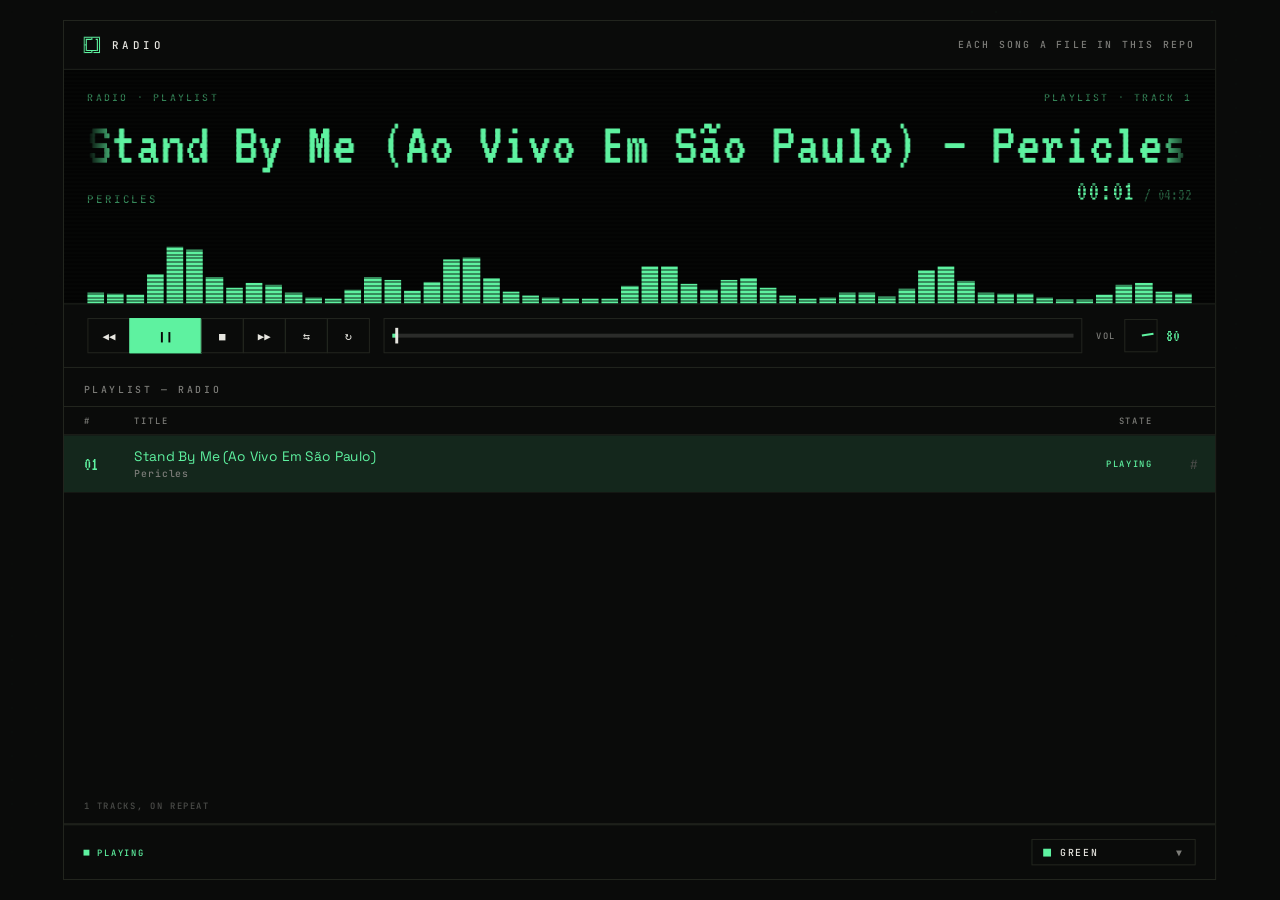
==== index.html @ 8ba3d4ee "radio: player LCD, build automatico e deploy no GitHub Pages" ====
<!DOCTYPE html>
<html lang="pt-BR">
<head>
<meta charset="utf-8">
<meta name="viewport" content="width=device-width, initial-scale=1, viewport-fit=cover">

<!-- page:head -->
<title>radio radio</title>
<meta name="description" content="A radio that plays itself, one song at a time.">
<link rel="canonical" href="https://iaeluk.github.io/radio/">
<!-- /page:head -->

<!-- What this page is, for the engines that read that, and — on the page
     behind a permalink — the item itself, so it can start playing on the
     first tick rather than after a fetch. Written by tools/build.py. -->
<!-- page:data -->

<!-- /page:data -->

<meta name="theme-color" content="#0a0b0a">

<meta name="mobile-web-app-capable" content="yes">
<meta name="apple-mobile-web-app-capable" content="yes">
<meta name="apple-mobile-web-app-status-bar-style" content="black-translucent">
<meta name="apple-mobile-web-app-title" content="radio">
<meta name="color-scheme" content="dark light">
<meta name="author" content="radio">

<meta property="og:title" content="radio">
<meta property="og:description" content="A radio that plays itself, one song at a time.">
<meta property="og:url" content="https://iaeluk.github.io/radio/">
<meta property="og:type" content="website">
<meta name="twitter:title" content="radio">
<meta name="twitter:description" content="A radio that plays itself, one song at a time.">

<link rel="icon" href="assets/images/favicon.svg" type="image/svg+xml">
<link rel="icon" href="assets/images/favicon-32.png" sizes="32x32" type="image/png">
<link rel="apple-touch-icon" href="assets/images/apple-touch-icon.png">

<link rel="preload" href="assets/fonts/jetbrains-mono-latin.woff2" as="font" type="font/woff2" crossorigin>
<link rel="preload" href="assets/fonts/vt323-latin.woff2" as="font" type="font/woff2" crossorigin>
<link rel="preload" href="assets/fonts/space-grotesk-latin.woff2" as="font" type="font/woff2" crossorigin>

<link rel="stylesheet" href="assets/css/fonts.css">
<link rel="stylesheet" href="assets/css/style.css">

<script>
/* Sets the canvas fit factor before first paint so the layout never snaps (CLS). */
(function () {
  var w = innerWidth, h = innerHeight;
  var f = w <= 900 ? 1 : Math.max(0.2, Math.min(1, (w - 40) / 1180, (h - 40) / 880));
  document.documentElement.style.setProperty('--fit', f);
})();
</script>
</head>
<body>

<div class="stage">
  <canvas class="bg" id="bg" aria-hidden="true"></canvas>

  <div class="fit" id="fit">
  <div class="app" id="app">

    <header class="bar">
      <div class="bar-l">
        <a class="mark" href="index.html" aria-label="radio, the front of the deck">
          <svg class="logo" aria-hidden="true" xmlns="http://www.w3.org/2000/svg" viewBox="0 0 15 15" fill="currentColor"><path d="M0 0h15v1h-15z"/><path d="M0 1h1v14h-1z"/><path d="M7 1h1v2h-1z"/><path d="M14 1h1v14h-1z"/><path d="M2 2h5v1h-5z"/><path d="M11 2h2v1h-2z"/><path d="M2 3h1v10h-1z"/><path d="M12 3h1v10h-1z"/><path d="M1 7h1v1h-1z"/><path d="M3 12h9v1h-9z"/><path d="M7 13h1v2h-1z"/><path d="M1 14h6v1h-6z"/><path d="M9 14h5v1h-5z"/></svg>
          <h1 class="wordmark">radio</h1>
        </a>
      </div>
      <div class="bar-r">
        <p class="tagline">each song a file in this repo</p>
      </div>
    </header>

    <div class="row-top">


      <div class="deck">

        <section class="lcd" aria-label="Now playing">
          <div class="scan" aria-hidden="true"></div>
          <div class="lcd-top">
            <span id="stationLabel">radio &middot; playlist</span>
            <span id="srcLabel">playlist</span>
          </div>
          <div class="marq-clip">
            <div class="marq" id="marq">
              <span class="marq-txt">radio &#8212; playlist</span>
              <span class="marq-txt" aria-hidden="true">radio &#8212; playlist</span>
            </div>
          </div>
          <div class="lcd-bot">
            <p class="artist" id="artist">playlist</p>
            <p class="clock">
              <span class="cur" id="curTime">00:00</span>
              <span class="dur">/ <span id="durTime">--:--</span></span>
            </p>
          </div>
          <div class="vis" id="vis" aria-hidden="true"></div>
        </section>

        <section class="transport" aria-label="Playback controls">
          <div class="tbtns">
            <button type="button" class="tb" id="prev" aria-label="Previous track">&#9664;&#9664;</button>
            <button type="button" class="tb tb-play" id="toggle" aria-label="Play or pause"><span id="playGlyph">&#9654;</span></button>
            <button type="button" class="tb" id="stop" aria-label="Stop">&#9632;</button>
            <button type="button" class="tb" id="next" aria-label="Next track">&#9654;&#9654;</button>
            <button type="button" class="tb tb-tog" id="shuffleBtn" aria-label="Shuffle" aria-pressed="false">&#8646;</button>
            <button type="button" class="tb tb-tog" id="repeatBtn" aria-label="Repeat" aria-pressed="false">&#8635;</button>
          </div>

          <div class="seek" id="seek" role="slider" tabindex="0" aria-label="Seek" aria-valuemin="0" aria-valuemax="100" aria-valuenow="0">
            <div class="seek-track">
              <div class="seek-fill" id="seekFill"></div>
              <div class="seek-head" id="seekHead"></div>
            </div>
          </div>

          <div class="knobs">
            <div class="knob-wrap">
              <span class="knob-lbl">vol</span>
              <div class="knob" id="volKnob" role="slider" tabindex="0" aria-label="Volume" aria-valuemin="0" aria-valuemax="100" aria-valuenow="80">
                <div class="knob-rot" id="volRot"><span class="knob-tick"></span></div>
              </div>
              <span class="knob-val" id="volLabel">80</span>
            </div>
          </div>
        </section>

      </div>
    </div>

    <div class="row-bot">

      <section class="playlist" aria-label="Playlist">
        <div class="panel-head">
          <h2 class="panel-title"><!-- page:panel -->
<span id="playlistKind">playlist</span> &#8212; <span id="playlistName">radio</span>
<!-- /page:panel --></h2>
          <div class="head-btns">
            <div class="seg" id="seg">
<!-- page:tabs -->
<a class="seg-b is-on" id="tabSongs" href="playlist/" aria-current="page">songs</a>
              <a class="seg-b" id="tabPodcast" href="podcast/">podcast</a>
<!-- /page:tabs -->
            </div>
            <button type="button" class="back lyr" id="lyricsBtn" aria-expanded="false" aria-controls="lyricsBox" hidden>lyrics</button>
          </div>
        </div>
        <div class="tr-head" id="trHead">
          <span>#</span>
          <span>title</span>
          <span class="ta-r">state</span>
        </div>
        <ul class="tracks" id="tracks">
<!-- page:list -->
<li><a class="track" href="playlist/stand-by-me-ao-vivo-em-sao-paulo.html"><span class="tr-n">01</span><span class="tr-t"><span class="tr-line"><span class="tr-title">Stand By Me (Ao Vivo Em São Paulo)</span></span><span class="tr-artist">Pericles</span></span><span class="tr-s"><span class="tr-st"></span></span></a><a class="tr-link" href="playlist/stand-by-me-ao-vivo-em-sao-paulo.html" title="Permalink &#8212; press to copy">#</a></li>
<!-- /page:list -->
        </ul>
        <div class="lyr-box" id="lyricsBox" hidden>
          <ol class="lyrics" id="lyrics"></ol>
        </div>
        <p class="panel-note" id="playlistNote"><!-- page:note -->
1 track, on repeat
<!-- /page:note --></p>
      </section>
    </div>

    <footer class="foot">
      <p class="status"><span class="pulse" aria-hidden="true"></span><span id="status">ready</span></p>
      <div class="picker">
        <button type="button" class="picker-btn" id="themeBtn" aria-expanded="false" aria-controls="themeMenu" aria-haspopup="listbox">
          <span class="picker-name">
            <span class="sw-ac" aria-hidden="true"></span>
            <span id="skinName">green</span>
          </span>
          <span class="caret" id="themeCaret" aria-hidden="true">&#9660;</span>
        </button>
        <ul class="menu" id="themeMenu" role="listbox" aria-label="Colour theme" hidden></ul>
      </div>
      <button type="button" class="install" id="installBtn" hidden>install app</button>
    </footer>

  </div>
  </div>
</div>

<noscript>
  <div class="noscript">
    <h2>radio needs JavaScript to play</h2>
    <p>The deck plays the playlist in the browser. Every song is a file in the repo, so the list below links straight to them, and any media player will do.</p>
  </div>
</noscript>

<script src="assets/js/app.js" defer></script>
</body>
</html>
---- assets/css/fonts.css ----
/* Self-hosted subsets extracted from the design bundle (Google Fonts originals). */
@font-face {
  font-family: "JetBrains Mono";
  font-style: normal;
  font-weight: 400;
  font-display: swap;
  src: url("../fonts/jetbrains-mono-cyrillic-ext.woff2") format("woff2");
  unicode-range: U+0460-052F, U+1C80-1C8A, U+20B4, U+2DE0-2DFF, U+A640-A69F, U+FE2E-FE2F;
}
@font-face {
  font-family: "JetBrains Mono";
  font-style: normal;
  font-weight: 400;
  font-display: swap;
  src: url("../fonts/jetbrains-mono-cyrillic.woff2") format("woff2");
  unicode-range: U+0301, U+0400-045F, U+0490-0491, U+04B0-04B1, U+2116;
}
@font-face {
  font-family: "JetBrains Mono";
  font-style: normal;
  font-weight: 400;
  font-display: swap;
  src: url("../fonts/jetbrains-mono-greek.woff2") format("woff2");
  unicode-range: U+0370-0377, U+037A-037F, U+0384-038A, U+038C, U+038E-03A1, U+03A3-03FF;
}
@font-face {
  font-family: "JetBrains Mono";
  font-style: normal;
  font-weight: 400;
  font-display: swap;
  src: url("../fonts/jetbrains-mono-vietnamese.woff2") format("woff2");
  unicode-range: U+0102-0103, U+0110-0111, U+0128-0129, U+0168-0169, U+01A0-01A1, U+01AF-01B0, U+0300-0301, U+0303-0304, U+0308-0309, U+0323, U+0329, U+1EA0-1EF9, U+20AB;
}
@font-face {
  font-family: "JetBrains Mono";
  font-style: normal;
  font-weight: 400;
  font-display: swap;
  src: url("../fonts/jetbrains-mono-latin-ext.woff2") format("woff2");
  unicode-range: U+0100-02BA, U+02BD-02C5, U+02C7-02CC, U+02CE-02D7, U+02DD-02FF, U+0304, U+0308, U+0329, U+1D00-1DBF, U+1E00-1E9F, U+1EF2-1EFF, U+2020, U+20A0-20AB, U+20AD-20C0, U+2113, U+2C60-2C7F, U+A720-A7FF;
}
@font-face {
  font-family: "JetBrains Mono";
  font-style: normal;
  font-weight: 400;
  font-display: swap;
  src: url("../fonts/jetbrains-mono-latin.woff2") format("woff2");
  unicode-range: U+0000-00FF, U+0131, U+0152-0153, U+02BB-02BC, U+02C6, U+02DA, U+02DC, U+0304, U+0308, U+0329, U+2000-206F, U+20AC, U+2122, U+2191, U+2193, U+2212, U+2215, U+FEFF, U+FFFD;
}
@font-face {
  font-family: "JetBrains Mono";
  font-style: normal;
  font-weight: 500;
  font-display: swap;
  src: url("../fonts/jetbrains-mono-cyrillic-ext.woff2") format("woff2");
  unicode-range: U+0460-052F, U+1C80-1C8A, U+20B4, U+2DE0-2DFF, U+A640-A69F, U+FE2E-FE2F;
}
@font-face {
  font-family: "JetBrains Mono";
  font-style: normal;
  font-weight: 500;
  font-display: swap;
  src: url("../fonts/jetbrains-mono-cyrillic.woff2") format("woff2");
  unicode-range: U+0301, U+0400-045F, U+0490-0491, U+04B0-04B1, U+2116;
}
@font-face {
  font-family: "JetBrains Mono";
  font-style: normal;
  font-weight: 500;
  font-display: swap;
  src: url("../fonts/jetbrains-mono-greek.woff2") format("woff2");
  unicode-range: U+0370-0377, U+037A-037F, U+0384-038A, U+038C, U+038E-03A1, U+03A3-03FF;
}
@font-face {
  font-family: "JetBrains Mono";
  font-style: normal;
  font-weight: 500;
  font-display: swap;
  src: url("../fonts/jetbrains-mono-vietnamese.woff2") format("woff2");
  unicode-range: U+0102-0103, U+0110-0111, U+0128-0129, U+0168-0169, U+01A0-01A1, U+01AF-01B0, U+0300-0301, U+0303-0304, U+0308-0309, U+0323, U+0329, U+1EA0-1EF9, U+20AB;
}
@font-face {
  font-family: "JetBrains Mono";
  font-style: normal;
  font-weight: 500;
  font-display: swap;
  src: url("../fonts/jetbrains-mono-latin-ext.woff2") format("woff2");
  unicode-range: U+0100-02BA, U+02BD-02C5, U+02C7-02CC, U+02CE-02D7, U+02DD-02FF, U+0304, U+0308, U+0329, U+1D00-1DBF, U+1E00-1E9F, U+1EF2-1EFF, U+2020, U+20A0-20AB, U+20AD-20C0, U+2113, U+2C60-2C7F, U+A720-A7FF;
}
@font-face {
  font-family: "JetBrains Mono";
  font-style: normal;
  font-weight: 500;
  font-display: swap;
  src: url("../fonts/jetbrains-mono-latin.woff2") format("woff2");
  unicode-range: U+0000-00FF, U+0131, U+0152-0153, U+02BB-02BC, U+02C6, U+02DA, U+02DC, U+0304, U+0308, U+0329, U+2000-206F, U+20AC, U+2122, U+2191, U+2193, U+2212, U+2215, U+FEFF, U+FFFD;
}
@font-face {
  font-family: "JetBrains Mono";
  font-style: normal;
  font-weight: 700;
  font-display: swap;
  src: url("../fonts/jetbrains-mono-cyrillic-ext.woff2") format("woff2");
  unicode-range: U+0460-052F, U+1C80-1C8A, U+20B4, U+2DE0-2DFF, U+A640-A69F, U+FE2E-FE2F;
}
@font-face {
  font-family: "JetBrains Mono";
  font-style: normal;
  font-weight: 700;
  font-display: swap;
  src: url("../fonts/jetbrains-mono-cyrillic.woff2") format("woff2");
  unicode-range: U+0301, U+0400-045F, U+0490-0491, U+04B0-04B1, U+2116;
}
@font-face {
  font-family: "JetBrains Mono";
  font-style: normal;
  font-weight: 700;
  font-display: swap;
  src: url("../fonts/jetbrains-mono-greek.woff2") format("woff2");
  unicode-range: U+0370-0377, U+037A-037F, U+0384-038A, U+038C, U+038E-03A1, U+03A3-03FF;
}
@font-face {
  font-family: "JetBrains Mono";
  font-style: normal;
  font-weight: 700;
  font-display: swap;
  src: url("../fonts/jetbrains-mono-vietnamese.woff2") format("woff2");
  unicode-range: U+0102-0103, U+0110-0111, U+0128-0129, U+0168-0169, U+01A0-01A1, U+01AF-01B0, U+0300-0301, U+0303-0304, U+0308-0309, U+0323, U+0329, U+1EA0-1EF9, U+20AB;
}
@font-face {
  font-family: "JetBrains Mono";
  font-style: normal;
  font-weight: 700;
  font-display: swap;
  src: url("../fonts/jetbrains-mono-latin-ext.woff2") format("woff2");
  unicode-range: U+0100-02BA, U+02BD-02C5, U+02C7-02CC, U+02CE-02D7, U+02DD-02FF, U+0304, U+0308, U+0329, U+1D00-1DBF, U+1E00-1E9F, U+1EF2-1EFF, U+2020, U+20A0-20AB, U+20AD-20C0, U+2113, U+2C60-2C7F, U+A720-A7FF;
}
@font-face {
  font-family: "JetBrains Mono";
  font-style: normal;
  font-weight: 700;
  font-display: swap;
  src: url("../fonts/jetbrains-mono-latin.woff2") format("woff2");
  unicode-range: U+0000-00FF, U+0131, U+0152-0153, U+02BB-02BC, U+02C6, U+02DA, U+02DC, U+0304, U+0308, U+0329, U+2000-206F, U+20AC, U+2122, U+2191, U+2193, U+2212, U+2215, U+FEFF, U+FFFD;
}
@font-face {
  font-family: "Space Grotesk";
  font-style: normal;
  font-weight: 400;
  font-display: swap;
  src: url("../fonts/space-grotesk-vietnamese.woff2") format("woff2");
  unicode-range: U+0102-0103, U+0110-0111, U+0128-0129, U+0168-0169, U+01A0-01A1, U+01AF-01B0, U+0300-0301, U+0303-0304, U+0308-0309, U+0323, U+0329, U+1EA0-1EF9, U+20AB;
}
@font-face {
  font-family: "Space Grotesk";
  font-style: normal;
  font-weight: 400;
  font-display: swap;
  src: url("../fonts/space-grotesk-latin-ext.woff2") format("woff2");
  unicode-range: U+0100-02BA, U+02BD-02C5, U+02C7-02CC, U+02CE-02D7, U+02DD-02FF, U+0304, U+0308, U+0329, U+1D00-1DBF, U+1E00-1E9F, U+1EF2-1EFF, U+2020, U+20A0-20AB, U+20AD-20C0, U+2113, U+2C60-2C7F, U+A720-A7FF;
}
@font-face {
  font-family: "Space Grotesk";
  font-style: normal;
  font-weight: 400;
  font-display: swap;
  src: url("../fonts/space-grotesk-latin.woff2") format("woff2");
  unicode-range: U+0000-00FF, U+0131, U+0152-0153, U+02BB-02BC, U+02C6, U+02DA, U+02DC, U+0304, U+0308, U+0329, U+2000-206F, U+20AC, U+2122, U+2191, U+2193, U+2212, U+2215, U+FEFF, U+FFFD;
}
@font-face {
  font-family: "Space Grotesk";
  font-style: normal;
  font-weight: 500;
  font-display: swap;
  src: url("../fonts/space-grotesk-vietnamese.woff2") format("woff2");
  unicode-range: U+0102-0103, U+0110-0111, U+0128-0129, U+0168-0169, U+01A0-01A1, U+01AF-01B0, U+0300-0301, U+0303-0304, U+0308-0309, U+0323, U+0329, U+1EA0-1EF9, U+20AB;
}
@font-face {
  font-family: "Space Grotesk";
  font-style: normal;
  font-weight: 500;
  font-display: swap;
  src: url("../fonts/space-grotesk-latin-ext.woff2") format("woff2");
  unicode-range: U+0100-02BA, U+02BD-02C5, U+02C7-02CC, U+02CE-02D7, U+02DD-02FF, U+0304, U+0308, U+0329, U+1D00-1DBF, U+1E00-1E9F, U+1EF2-1EFF, U+2020, U+20A0-20AB, U+20AD-20C0, U+2113, U+2C60-2C7F, U+A720-A7FF;
}
@font-face {
  font-family: "Space Grotesk";
  font-style: normal;
  font-weight: 500;
  font-display: swap;
  src: url("../fonts/space-grotesk-latin.woff2") format("woff2");
  unicode-range: U+0000-00FF, U+0131, U+0152-0153, U+02BB-02BC, U+02C6, U+02DA, U+02DC, U+0304, U+0308, U+0329, U+2000-206F, U+20AC, U+2122, U+2191, U+2193, U+2212, U+2215, U+FEFF, U+FFFD;
}
@font-face {
  font-family: "Space Grotesk";
  font-style: normal;
  font-weight: 700;
  font-display: swap;
  src: url("../fonts/space-grotesk-vietnamese.woff2") format("woff2");
  unicode-range: U+0102-0103, U+0110-0111, U+0128-0129, U+0168-0169, U+01A0-01A1, U+01AF-01B0, U+0300-0301, U+0303-0304, U+0308-0309, U+0323, U+0329, U+1EA0-1EF9, U+20AB;
}
@font-face {
  font-family: "Space Grotesk";
  font-style: normal;
  font-weight: 700;
  font-display: swap;
  src: url("../fonts/space-grotesk-latin-ext.woff2") format("woff2");
  unicode-range: U+0100-02BA, U+02BD-02C5, U+02C7-02CC, U+02CE-02D7, U+02DD-02FF, U+0304, U+0308, U+0329, U+1D00-1DBF, U+1E00-1E9F, U+1EF2-1EFF, U+2020, U+20A0-20AB, U+20AD-20C0, U+2113, U+2C60-2C7F, U+A720-A7FF;
}
@font-face {
  font-family: "Space Grotesk";
  font-style: normal;
  font-weight: 700;
  font-display: swap;
  src: url("../fonts/space-grotesk-latin.woff2") format("woff2");
  unicode-range: U+0000-00FF, U+0131, U+0152-0153, U+02BB-02BC, U+02C6, U+02DA, U+02DC, U+0304, U+0308, U+0329, U+2000-206F, U+20AC, U+2122, U+2191, U+2193, U+2212, U+2215, U+FEFF, U+FFFD;
}
@font-face {
  font-family: "VT323";
  font-style: normal;
  font-weight: 400;
  font-display: swap;
  src: url("../fonts/vt323-vietnamese.woff2") format("woff2");
  unicode-range: U+0102-0103, U+0110-0111, U+0128-0129, U+0168-0169, U+01A0-01A1, U+01AF-01B0, U+0300-0301, U+0303-0304, U+0308-0309, U+0323, U+0329, U+1EA0-1EF9, U+20AB;
}
@font-face {
  font-family: "VT323";
  font-style: normal;
  font-weight: 400;
  font-display: swap;
  src: url("../fonts/vt323-latin-ext.woff2") format("woff2");
  unicode-range: U+0100-02BA, U+02BD-02C5, U+02C7-02CC, U+02CE-02D7, U+02DD-02FF, U+0304, U+0308, U+0329, U+1D00-1DBF, U+1E00-1E9F, U+1EF2-1EFF, U+2020, U+20A0-20AB, U+20AD-20C0, U+2113, U+2C60-2C7F, U+A720-A7FF;
}
@font-face {
  font-family: "VT323";
  font-style: normal;
  font-weight: 400;
  font-display: swap;
  src: url("../fonts/vt323-latin.woff2") format("woff2");
  unicode-range: U+0000-00FF, U+0131, U+0152-0153, U+02BB-02BC, U+02C6, U+02DA, U+02DC, U+0304, U+0308, U+0329, U+2000-206F, U+20AC, U+2122, U+2191, U+2193, U+2212, U+2215, U+FEFF, U+FFFD;
}
---- assets/css/style.css ----
/* Omarchy Radio — design implementation.
   Theme colours are computed in app.js and written to these custom properties,
   mirroring the mix()/lum() derivations from the source design. */

*, *::before, *::after { box-sizing: border-box; }

:root {
  --bg: #0a0b0a;
  --fg: #e7e6e0;
  --ac: #5ef2a0;
  --bd: #23261f;
  --bdF: #14170f;
  --c2: #797b74;
  --c3: #4a4c46;
  --rowOn: #101711;
  --rowHov: #101110;
  --trk: #1e201d;
  --lcd: #050505;
  --acFg: #000000;
  --acHi: #8bf5b8;
  --g1: #365f45;
  --g2: #26402f;
  --scan: repeating-linear-gradient(180deg, rgba(0,0,0,.42) 0 2px, transparent 2px 4px);

  --wt-small: 500;

  --mono: "JetBrains Mono", ui-monospace, SFMono-Regular, Menlo, Consolas, monospace;
  --sans: "Space Grotesk", Helvetica, Arial, sans-serif;
  --lcdfont: "VT323", ui-monospace, monospace;
}

html, body { margin: 0; padding: 0; background: var(--bg); }

body {
  font-family: var(--mono);
  color: var(--fg);
  -webkit-font-smoothing: antialiased;
  text-rendering: optimizeLegibility;
}

h1, h2, h3, p, ul, ol, li, figure { margin: 0; padding: 0; }
ul, ol { list-style: none; }

a { color: var(--ac); text-decoration: none; }
a:hover { color: var(--fg); }

/* The rows of the playlist are links to the tracks they name, and the deck
   routes them itself. They carry their own colours — the accent is what a
   playing row wears — so they opt out of the two an ordinary link gets. */
a.track, a.track:hover { color: inherit; }

button {
  font: inherit;
  color: inherit;
  background: none;
  border: 0;
  padding: 0;
  margin: 0;
  text-align: left;
  cursor: pointer;
}

::-webkit-scrollbar { width: 8px; height: 8px; }
::-webkit-scrollbar-track { background: var(--lcd); }
::-webkit-scrollbar-thumb { background: var(--bd); }
* { scrollbar-width: thin; scrollbar-color: var(--bd) var(--lcd); }

:focus-visible { outline: 2px solid var(--ac); outline-offset: 1px; }

/* Touch: no grey flash on tap, and the drag controls must claim the gesture
   or the page pans out from under a finger mid-drag. */
a, button, [role="slider"] { -webkit-tap-highlight-color: transparent; }
.seek, .knob { touch-action: none; -webkit-user-select: none; user-select: none; }

@keyframes marq { 0% { transform: translateX(0); } 100% { transform: translateX(-50%); } }
@keyframes blink { 0%, 55% { opacity: 1; } 56%, 100% { opacity: .12; } }

/* ── stage ───────────────────────────────────────────── */

.stage {
  height: 100vh;
  height: 100dvh;
  background: var(--bg);
  color: var(--fg);
  display: flex;
  align-items: center;
  justify-content: center;
  position: relative;
  overflow: hidden;
}

.bg {
  position: absolute;
  inset: 0;
  width: 100%;
  height: 100%;
  display: block;
  pointer-events: none;
}

.fit {
  position: relative;
  z-index: 1;
  flex: none;
  width: calc(1180px * var(--fit, 1));
  height: calc(880px * var(--fit, 1));
}

.app {
  position: relative;
  z-index: 1;
  flex: none;
  width: 1180px;
  height: 880px;
  overflow: hidden;
  background: var(--bg);
  border: 1px solid var(--bd);
  display: flex;
  flex-direction: column;
  transform: scale(var(--fit, 1));
  transform-origin: top left;
}

/* ── header ──────────────────────────────────────────── */

.bar {
  display: flex;
  align-items: center;
  justify-content: space-between;
  gap: 20px;
  flex-wrap: wrap;
  padding: 16px 20px;
  border-bottom: 1px solid var(--bd);
  flex: none;
}

.bar-l { display: flex; align-items: center; gap: 12px; }

/* The mark and the wordmark are one link to the front. */
.mark { display: flex; align-items: center; gap: 12px; color: inherit; }
.mark:hover { color: inherit; }
.mark:hover .logo { color: var(--acHi); }

/* Omarchy mark, traced from the omarchy.org favicon. It is a monochrome
   glyph, so it takes the theme accent like the square it replaced. */
.logo {
  width: 17px;
  height: 17px;
  flex: none;
  display: block;
  color: var(--ac);
}

.wordmark {
  font-size: 11px;
  font-weight: 400;
  letter-spacing: .34em;
  text-transform: uppercase;
  color: var(--fg);
}

.home {
  font-size: 10px;
  letter-spacing: .24em;
  text-transform: uppercase;
  color: var(--c2);
  border-bottom: 1px solid var(--bd);
}
.home:hover { color: var(--ac); border-color: var(--ac); }

.bar-r { display: flex; align-items: center; gap: 22px; flex-wrap: wrap; }

/* Where the listener count used to be. Those numbers counted a stream that
   no longer exists; this says what the deck is instead. */
.tagline {
  font-size: 10px;
  letter-spacing: .24em;
  text-transform: uppercase;
  color: var(--c2);
  white-space: nowrap;
}

.pulse {
  width: 7px;
  height: 7px;
  flex: none;
  background: var(--ac);
  animation: blink 1.4s steps(1) infinite;
}

/* theme picker */

.picker { position: relative; }

.picker-btn {
  display: flex;
  align-items: center;
  gap: 12px;
  padding: 6px 11px;
  font-size: 10px;
  letter-spacing: .2em;
  text-transform: uppercase;
  border: 1px solid var(--bd);
  color: var(--fg);
  min-width: 168px;
  justify-content: space-between;
}
.picker-btn:hover { border-color: var(--ac); }

.picker-name { display: flex; align-items: center; gap: 9px; }
.sw-ac { width: 8px; height: 8px; flex: none; background: var(--ac); }
.caret { color: var(--c2); }

.menu {
  position: absolute;
  /* The picker lives in the footer, so the list has to open upwards or it
     opens into the bottom edge and is clipped. */
  bottom: 100%;
  right: 0;
  margin-bottom: 3px;
  z-index: 20;
  width: 240px;
  max-height: 340px;
  overflow-y: auto;
  background: var(--bg);
  border: 1px solid var(--bd);
}
.menu[hidden] { display: none; }

.menu button {
  display: flex;
  align-items: center;
  gap: 10px;
  width: 100%;
  padding: 9px 12px;
  font-size: 10px;
  letter-spacing: .18em;
  text-transform: uppercase;
  color: var(--fg);
  border-bottom: 1px solid var(--bdF);
}
.menu button:hover { background: var(--rowHov); }
.menu li.is-on button { background: var(--rowOn); color: var(--ac); }

.sw { display: flex; flex: none; gap: 2px; }
.sw span { width: 9px; height: 14px; }
.menu-name { min-width: 0; overflow: hidden; text-overflow: ellipsis; white-space: nowrap; }

/* ── upper row ───────────────────────────────────────── */

.row-top {
  display: grid;
  grid-template-columns: minmax(0, 1fr);
  flex: none;
  min-height: 0;
}

/* Shared by the playlist and the listener panels. */

.panel-head {
  display: flex;
  align-items: center;
  justify-content: space-between;
  gap: 16px;
  padding: 14px 20px 10px;
  flex: none;
}

.panel-title {
  font-size: 10px;
  font-weight: 400;
  letter-spacing: .28em;
  text-transform: uppercase;
  color: var(--c2);
}

.panel-meta {
  font-size: 10px;
  letter-spacing: .2em;
  text-transform: uppercase;
  color: var(--g1);
}

.deck { border-bottom: 1px solid var(--bd); min-width: 0; }

/* ── LCD ─────────────────────────────────────────────── */

.lcd {
  position: relative;
  background: var(--lcd);
  border-bottom: 1px solid var(--bd);
  padding: 22px 24px 0;
  overflow: hidden;
}

.scan { position: absolute; inset: 0; pointer-events: none; background: var(--scan); }

.lcd-top {
  display: flex;
  justify-content: space-between;
  gap: 16px;
  font-size: 10px;
  letter-spacing: .24em;
  text-transform: uppercase;
  color: var(--g1);
}

.marq-clip {
  overflow: hidden;
  min-width: 0;
  white-space: nowrap;
  margin: 10px 0 2px;
  -webkit-mask-image: linear-gradient(90deg, transparent, #000 3%, #000 97%, transparent);
  mask-image: linear-gradient(90deg, transparent, #000 3%, #000 97%, transparent);
}

.marq {
  display: inline-flex;
  animation: marq 20s linear infinite;
  will-change: transform;
}

.marq-txt {
  font-family: var(--lcdfont);
  font-size: 62px;
  line-height: 1;
  color: var(--ac);
  padding-right: 80px;
}

.lcd-bot {
  display: flex;
  align-items: flex-end;
  justify-content: space-between;
  gap: 20px;
}

.artist {
  font-size: 11px;
  letter-spacing: .18em;
  text-transform: uppercase;
  color: var(--g1);
}

.clock {
  display: flex;
  align-items: baseline;
  gap: 9px;
  flex: none;
  white-space: nowrap;
  font-family: var(--lcdfont);
  color: var(--ac);
}
.cur { font-size: 30px; line-height: 1; }
.dur { font-size: 17px; color: var(--g2); }

.vis {
  display: flex;
  align-items: flex-end;
  gap: 3px;
  height: 84px;
  margin-top: 16px;
}
.vis span {
  flex: 1;
  height: 5%;
  background: var(--ac);
  min-height: 2px;
}

/* ── transport ───────────────────────────────────────── */

.transport {
  display: flex;
  align-items: center;
  gap: 14px;
  flex-wrap: wrap;
  padding: 14px 24px;
}

.tbtns { display: flex; }

.tb {
  display: flex;
  align-items: center;
  justify-content: center;
  width: 44px;
  height: 36px;
  color: var(--fg);
  font-size: 11px;
  border: 1px solid var(--bd);
  margin-left: -1px;
}
.tb:first-child { margin-left: 0; }
.tb:hover { border-color: var(--ac); color: var(--ac); z-index: 1; }

.tb-play {
  width: 74px;
  font-size: 13px;
  color: var(--acFg);
  background: var(--ac);
  border-color: var(--ac);
}
.tb-play:hover { background: var(--acHi); border-color: var(--acHi); color: var(--acFg); }

.tb-tog { font-size: 12px; }
.tb-tog.is-on { color: var(--ac); border-color: var(--ac); }
.tb-tog.rep-one::after { content: '1'; font-size: 8px; line-height: 1; margin-left: 1px; }

.seek {
  flex: 1;
  min-width: 160px;
  height: 36px;
  display: flex;
  align-items: center;
  cursor: pointer;
  border: 1px solid var(--bd);
  padding: 0 8px;
}

.seek-track { position: relative; width: 100%; height: 4px; background: var(--trk); }
.seek-fill { position: absolute; inset: 0 auto 0 0; width: 0; background: var(--ac); }
.seek-head {
  position: absolute;
  top: -6px;
  left: 0;
  width: 3px;
  height: 16px;
  margin-left: -1px;
  background: var(--fg);
}

.knobs { display: flex; gap: 16px; }
.knob-wrap { display: flex; align-items: center; gap: 9px; }
.knob-wrap[hidden] { display: none; }

.knob-lbl {
  font-size: 9px;
  letter-spacing: .18em;
  text-transform: uppercase;
  color: var(--c2);
}

.knob {
  position: relative;
  width: 34px;
  height: 34px;
  cursor: ns-resize;
  border: 1px solid var(--bd);
  touch-action: none;
}
.knob:hover { border-color: var(--ac); }

.knob-rot { position: absolute; inset: 0; }

.knob-tick {
  position: absolute;
  left: 50%;
  top: 3px;
  width: 2px;
  height: 12px;
  margin-left: -1px;
  background: var(--ac);
}

.knob-val {
  font-family: var(--lcdfont);
  font-size: 18px;
  line-height: 1;
  color: var(--ac);
  width: 26px;
}

/* ── stat tiles ──────────────────────────────────────── */

/* These four numbers count the live stream, and they sat directly above a
   list of songs and a list of episodes that they say nothing about. The
   heading is the whole fix: the numbers were never wrong, only unlabelled. */
/* ── lower row ───────────────────────────────────────── */

.row-bot {
  display: grid;
  grid-template-columns: minmax(0, 1fr);
  flex: 1;
  min-height: 0;
}

.playlist {
  display: flex;
  flex-direction: column;
  min-height: 0;
}

.playlist .panel-head { padding: 16px 20px 10px; flex-wrap: wrap; }

/* Outlined, and sitting where a caption goes, so it reads as something you
   press rather than a label. Filled means it is on. */
.back {
  display: inline-flex;
  align-items: center;
  gap: 9px;
  padding: 7px 13px;
  font-size: 10px;
  letter-spacing: .22em;
  text-transform: uppercase;
  color: var(--ac);
  white-space: nowrap;
  border: 1px solid var(--ac);
}
.back .pulse { animation: none; }
.back:hover { background: var(--ac); color: var(--acFg); }
.back:hover .pulse { background: var(--acFg); }

.back[hidden] { display: none; }

.back.is-live { background: var(--ac); color: var(--acFg); }
.back.is-live .pulse { background: var(--acFg); }

.tr-head, .track {
  display: grid;
  grid-template-columns: 40px minmax(0, 1fr) 84px;
  gap: 12px;
}

/* Room for the per-row link button, so the columns still line up. */
.tr-head {
  padding: 8px 64px 8px 20px;
  border-top: 1px solid var(--bd);
  border-bottom: 1px solid var(--bd);
  font-size: 9px;
  letter-spacing: .22em;
  text-transform: uppercase;
  color: var(--c2);
}
.ta-r { text-align: right; }

.tracks {
  display: flex;
  flex-direction: column;
  flex: 1;
  min-height: 0;
  overflow-y: auto;
}

/* A row is two links side by side — the track, and the # that copies its
   address — so the state belongs to the pair. Put it on either one alone and
   the highlight stops short of the other, which the full-width panel shows
   up for what it is. */
.tracks li { display: flex; align-items: stretch; }
.tracks li:hover { background: var(--rowHov); }
.tracks li.is-on { background: var(--rowOn); }

.tr-link {
  flex: 0 0 44px;
  min-width: 44px;
  display: flex;
  align-items: center;
  justify-content: center;
  font-size: 13px;
  color: var(--c3);
  border-bottom: 1px solid var(--bdF);
}
.tr-link:hover { color: var(--ac); }

.track {
  align-items: center;
  flex: 1;
  min-width: 0;
  padding: 12px 20px;
  border-bottom: 1px solid var(--bdF);
}
.track:hover, .track.is-on { background: transparent; }

.tr-n { font-family: var(--lcdfont); font-size: 19px; line-height: 1; color: var(--c2); }
.track.is-on .tr-n { color: var(--ac); }

.tr-t { min-width: 0; }

/* Title line, so an advisory badge can sit beside the title without
   pushing it onto its own row. The title keeps the ellipsis. */
.tr-line {
  display: flex;
  align-items: center;
  gap: 8px;
  min-width: 0;
}
.tr-line .tr-title { min-width: 0; }

.tr-ex {
  flex: none;
  font-size: 8px;
  letter-spacing: .16em;
  text-transform: uppercase;
  line-height: 1.5;
  padding: 0 4px;
  color: var(--c2);
  border: 1px solid var(--bd);
  border-radius: 2px;
}
.track.is-on .tr-ex { color: var(--ac); border-color: var(--ac); }

.tr-title {
  display: block;
  font-family: var(--sans);
  font-size: 14px;
  color: var(--fg);
  white-space: nowrap;
  overflow: hidden;
  text-overflow: ellipsis;
}
.track.is-on .tr-title { color: var(--ac); }

.tr-artist {
  display: block;
  font-size: 10px;
  letter-spacing: .1em;
  color: var(--c2);
  margin-top: 3px;
  white-space: nowrap;
  overflow: hidden;
  text-overflow: ellipsis;
}

.tr-s {
  display: flex;
  align-items: center;
  justify-content: flex-end;
  gap: 8px;
  text-align: right;
  font-size: 9px;
  letter-spacing: .2em;
  text-transform: uppercase;
  color: var(--ac);
}

/* Says the row has more under it, and which way pressing it goes. */
.tr-c {
  flex: none;
  font-size: 11px;
  letter-spacing: 0;
  color: var(--c2);
}
.tr-c[hidden] { display: none; }
.track.is-on .tr-c { color: var(--ac); }

/* ── lyrics ──────────────────────────────────────────────
   The sheet takes over the playlist box rather than opening a panel of
   its own: the deck is a fixed canvas, and this is already the panel
   about the songs. Same footprint, one list swapped for another. */

.head-btns {
  display: flex;
  align-items: center;
  gap: 8px;
}

/* Two lists, one panel. A pair of pills would read as two more buttons in a
   row that already has two; sharing a box says they are one control with a
   side currently chosen. */
.seg {
  display: flex;
  align-items: stretch;
  border: 1px solid var(--bd);
}

.seg-b {
  padding: 7px 12px;
  font-size: 10px;
  font-weight: var(--wt-small);
  letter-spacing: .22em;
  text-transform: uppercase;
  color: var(--c2);
  white-space: nowrap;
}
.seg[hidden] { display: none; }
.seg-b + .seg-b { border-left: 1px solid var(--bd); }
.seg-b:hover { color: var(--fg); background: var(--rowHov); }
.seg-b.is-on { color: var(--acFg); background: var(--ac); }

.tr-head[hidden], .tracks[hidden] { display: none; }

.lyr-box {
  display: flex;
  flex: 1;
  min-height: 0;
  border-top: 1px solid var(--bd);
}
.lyr-box[hidden] { display: none; }

.lyrics {
  flex: 1;
  min-width: 0;
  overflow-y: auto;
  padding: 16px 20px 22px;
  font-size: 13px;
  line-height: 1.75;
  color: var(--fg);
}

.ly-line { padding: 1px 0; }

/* A chapter knows where it starts, so the line is worth pressing. It is a
   real button inside the line, which keeps the sheet a list and the jump a
   control. */
.ly-jump button {
  display: flex;
  gap: 12px;
  width: 100%;
  padding: 2px 0;
  color: inherit;
}
.ly-jump button:hover { color: var(--ac); }
.ly-t {
  flex: none;
  font-family: var(--lcdfont);
  font-size: 15px;
  line-height: 1.4;
  opacity: .65;
}

/* A timed sheet reads as one line lit against the rest. An untimed one has
   no current line to light, so it stays evenly readable instead of sitting
   permanently dimmed. */
.is-timed .ly-line { color: var(--c3); transition: color .2s linear; }
.is-timed .ly-line.is-on { color: var(--ac); }

@media (prefers-reduced-motion: reduce) {
  .is-timed .ly-line { transition: none; }
}

/* ── the open episode ────────────────────────────────────
   An episode is an hour of someone talking, not three minutes of song: what
   it is about and where its parts start are the difference between pressing
   play and not. So the podcast tab opens the one playing in place, under its
   own row, instead of putting it behind a toggle that hides the list. */

.tracks li.ep-open {
  display: block;
  padding: 2px 20px 16px;
  background: var(--rowOn);
  border-bottom: 1px solid var(--bdF);
}

.ep-h {
  padding: 12px 0 6px;
  font-size: 9px;
  font-weight: var(--wt-small);
  letter-spacing: .2em;
  text-transform: uppercase;
  color: var(--c2);
}

.ep-notes p {
  font-size: 12px;
  line-height: 1.7;
  color: var(--c2);
  max-width: 70ch;
  /* Shows put bare links in their notes, and one of those is longer than any
     panel. It wraps rather than pushing the list sideways. */
  overflow-wrap: anywhere;
}
.ep-notes p + p { margin-top: 7px; }

.panel-note {
  padding: 12px 20px;
  border-bottom: 1px solid var(--bd);
  font-size: 9px;
  letter-spacing: .2em;
  text-transform: uppercase;
  color: var(--c3);
}

/* The podcast is somebody else's, so its count carries a way to get to it. */
.panel-note a { color: var(--ac); }
.panel-note a:hover { color: var(--fg); }


/* ── footer ──────────────────────────────────────────── */

.foot {
  display: flex;
  align-items: center;
  gap: 16px;
  flex: none;
  padding: 14px 20px;
  border-top: 1px solid var(--bd);
  font-size: 9px;
  letter-spacing: .22em;
  text-transform: uppercase;
  color: var(--c2);
}

.status { display: flex; align-items: center; gap: 8px; color: var(--ac); }
.status .pulse { width: 6px; height: 6px; animation-duration: 1.1s; }
.foot .picker { margin-left: auto; }

/* Shown only once the browser says it can actually be installed, so it is
   never a button that does nothing. */
.install {
  display: inline-flex;
  align-items: center;
  padding: 6px 11px;
  font-size: 9px;
  letter-spacing: .22em;
  text-transform: uppercase;
  color: var(--ac);
  border: 1px solid var(--ac);
  white-space: nowrap;
}
.install[hidden] { display: none; }
.install:hover { background: var(--ac); color: var(--acFg); }

/* ── noscript ────────────────────────────────────────── */

.noscript {
  position: fixed;
  inset: 0;
  z-index: 50;
  overflow-y: auto;
  padding: 48px 24px;
  background: var(--bg);
  color: var(--fg);
  font-size: 13px;
  line-height: 1.7;
}
.noscript h2 { font-size: 15px; letter-spacing: .1em; text-transform: uppercase; color: var(--ac); margin-bottom: 16px; }
.noscript ul { margin: 16px 0; }
.noscript li { margin-bottom: 8px; }
.noscript code { color: var(--ac); word-break: break-all; }
.noscript p { max-width: 62ch; }

/* The small uppercase labels run 8-11px with wide tracking in dimmed colours;
   a heavier weight keeps them legible. JetBrains Mono ships 400/500/700 here,
   so 500 is a real weight rather than a synthesised one. */
.wordmark, .home, .tagline, .picker-btn, .menu button,
.panel-title, .panel-meta, .lcd-top, .artist,
.tr-head, .tr-s, .tr-artist, .tr-ex, .knob-lbl, .back,
.panel-note, .foot, .status {
  font-weight: var(--wt-small);
}

/* ── responsive ──────────────────────────────────────────
   The design is a fixed 1180x880 canvas scaled to fit. Below that
   width the scale factor would render 9px labels at ~3px, so the
   layout reflows to a single fluid column instead. */

@media (max-width: 900px) {
  .stage { height: auto; min-height: 100dvh; display: block; overflow: visible; }
  .bg { position: fixed; }
  .fit { width: 100%; height: auto; }

  .app {
    width: 100%;
    height: auto;
    min-height: 100dvh;
    transform: none;
    border-left: 0;
    border-right: 0;
    padding-top: env(safe-area-inset-top, 0px);
    padding-bottom: env(safe-area-inset-bottom, 0px);
    padding-left: env(safe-area-inset-left, 0px);
    padding-right: env(safe-area-inset-right, 0px);
  }

  .row-top, .row-bot { grid-template-columns: minmax(0, 1fr); }
  .row-bot { flex: none; }

  /* The wrappers exist for the desktop grid. Dropping their boxes makes
     every section a direct child of .app, which is what lets the playlist
     move above the stats: they sit in different wrappers otherwise. */
  .row-top, .deck, .row-bot { display: contents; }
  .bar       { order: 0; }
  .lcd       { order: 1; }
  .transport { order: 2; }
  .playlist  { order: 3; }
  .foot      { order: 4; }
  .playlist { border-right: 0; border-top: 1px solid var(--bd); }
  .tracks { max-height: 340px; }

  .bar { gap: 14px; }
  /* The tagline crowds the wordmark at this width, and it is a slogan. It is
     all .bar-r holds, so the box goes too rather than being left to claim a
     row and a gap with nothing in it. */
  .bar-r { display: none; }
  .picker { margin-left: auto; }
  .menu { right: auto; left: 0; width: min(240px, 100%); }

  .lcd { padding: 18px 16px 0; }
  .lcd-top { font-size: 9px; letter-spacing: .18em; }
  .lcd-bot { align-items: baseline; gap: 12px; }
  .artist { font-size: 9px; letter-spacing: .14em; }
  .cur { font-size: 24px; }
  .dur { font-size: 14px; }
  .marq-txt { font-size: 44px; }
  .vis { height: 60px; }
  .transport { padding: 14px 16px; }
  .seek { order: 3; width: 100%; flex-basis: 100%; }
  .knobs { margin-left: 0; width: 100%; justify-content: space-between; }

  /* Touch targets. Everything below was 27px to 36px tall, under the 44px
     a fingertip needs, and the knobs were the worst of it at 34 square
     while also being the only controls you have to drag. */
  /* One control bar across the width rather than four buttons huddled at
     the left with the rest of the row empty. */
  .tbtns { width: 100%; }
  .tb { height: 40px; width: auto; flex: 1; }
  .tb-play { flex: 1.6; }

  .seek { height: 44px; }

  /* A dial is the wrong shape for a thumb, and at this size both read as
     empty boxes. They become bars. knobDrag already answers to sideways
     movement, so only the look changes. */
  .knobs { width: 100%; }
  .knob-wrap { flex: 1; gap: 12px; }
  .knob-rot { display: none; }
  .knob-lbl { width: 24px; }
  .knob-val { width: 36px; text-align: right; }
  /* A thin track, but the element keeps its full height so the target
     stays a target: the bar is painted inside it rather than being it. */
  .knob {
    flex: 1;
    width: auto;
    height: 44px;
    border: 0;
    cursor: ew-resize;
    background:
      linear-gradient(90deg,
        var(--ac) calc(var(--v, 0) * 100%), var(--trk) calc(var(--v, 0) * 100%))
      center / 100% 8px no-repeat;
  }

  .foot { flex-wrap: wrap; }
  .foot .picker-btn { min-width: 0; }

  /* 24 themes in a scrolling list, each one a tap target. */
  .menu button { min-height: 44px; }
  .menu { max-height: 60vh; }
  .picker-btn { min-height: 44px; }
  .back { min-height: 44px; display: inline-flex; align-items: center; }
  .seg-b { min-height: 44px; display: inline-flex; align-items: center; }
  .ly-jump button { min-height: 36px; align-items: center; }
  /* The list is capped for the phone layout; an open episode needs the room
     to be worth opening. */
  .tracks { max-height: 420px; }
  .install { min-height: 44px; }

  /* The marquee sat 2px off the line beneath it. */
  .marq-clip { margin: 8px 0 12px; }
  .vis { height: 72px; }

}

@media (max-width: 480px) {
  .marq-txt { font-size: 34px; }
  .wordmark { letter-spacing: .2em; }
  .home { display: none; }
  .picker-btn { min-width: 140px; }
}

@media (prefers-reduced-motion: reduce) {
  .marq { animation: none; }
  .pulse { animation: none; }
  * { transition: none !important; }
}
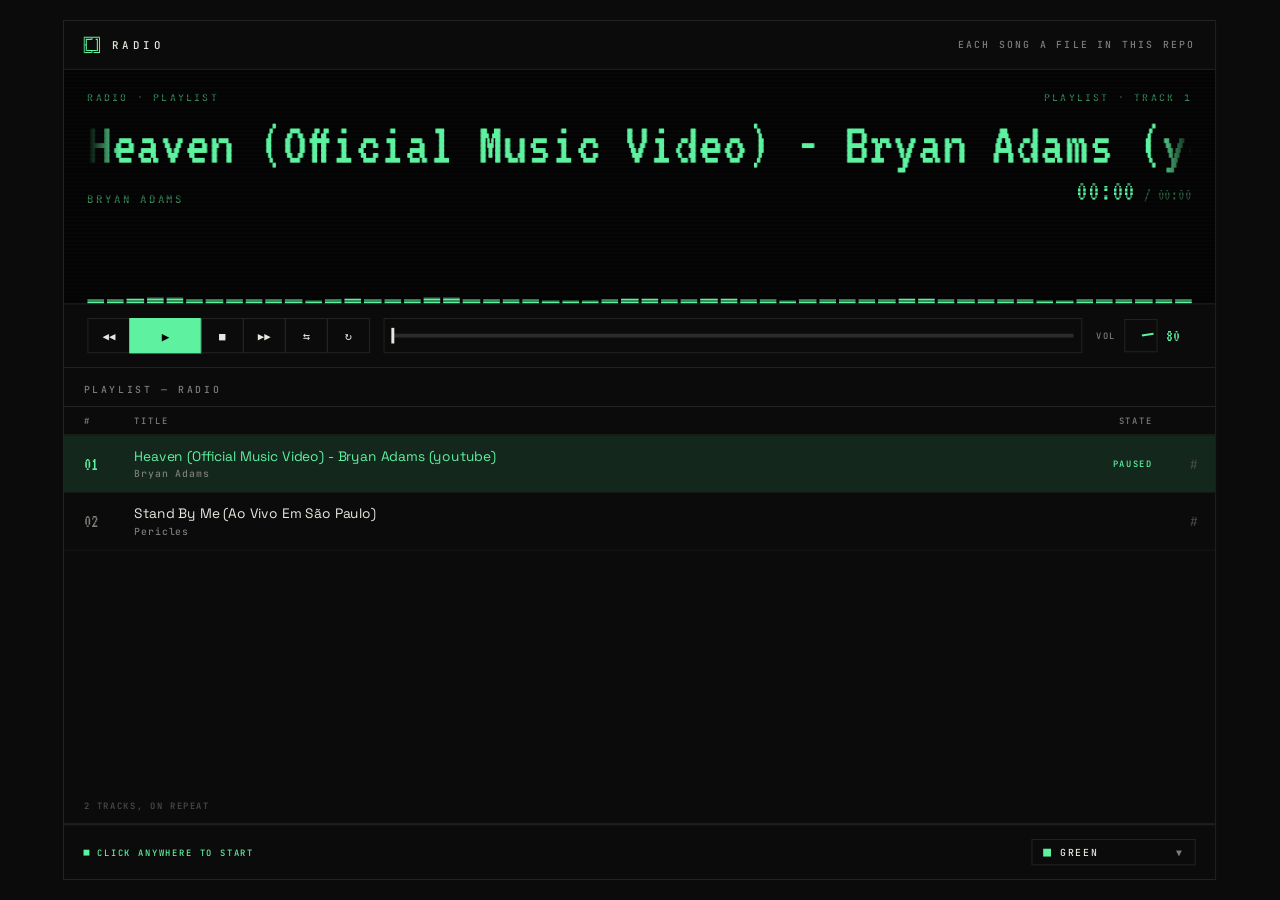
==== commit 4520482a: "Build radio from tracks" ====
--- a/index.html
+++ b/index.html
@@ -155,14 +155,15 @@
         </div>
         <ul class="tracks" id="tracks">
 <!-- page:list -->
-<li><a class="track" href="playlist/stand-by-me-ao-vivo-em-sao-paulo.html"><span class="tr-n">01</span><span class="tr-t"><span class="tr-line"><span class="tr-title">Stand By Me (Ao Vivo Em São Paulo)</span></span><span class="tr-artist">Pericles</span></span><span class="tr-s"><span class="tr-st"></span></span></a><a class="tr-link" href="playlist/stand-by-me-ao-vivo-em-sao-paulo.html" title="Permalink &#8212; press to copy">#</a></li>
+<li><a class="track" href="playlist/heaven-official-music-video-bryan-adams-youtube.html"><span class="tr-n">01</span><span class="tr-t"><span class="tr-line"><span class="tr-title">Heaven (Official Music Video) - Bryan Adams (youtube)</span></span><span class="tr-artist">Bryan Adams</span></span><span class="tr-s"><span class="tr-st"></span></span></a><a class="tr-link" href="playlist/heaven-official-music-video-bryan-adams-youtube.html" title="Permalink &#8212; press to copy">#</a></li>
+<li><a class="track" href="playlist/stand-by-me-ao-vivo-em-sao-paulo.html"><span class="tr-n">02</span><span class="tr-t"><span class="tr-line"><span class="tr-title">Stand By Me (Ao Vivo Em São Paulo)</span></span><span class="tr-artist">Pericles</span></span><span class="tr-s"><span class="tr-st"></span></span></a><a class="tr-link" href="playlist/stand-by-me-ao-vivo-em-sao-paulo.html" title="Permalink &#8212; press to copy">#</a></li>
 <!-- /page:list -->
         </ul>
         <div class="lyr-box" id="lyricsBox" hidden>
           <ol class="lyrics" id="lyrics"></ol>
         </div>
         <p class="panel-note" id="playlistNote"><!-- page:note -->
-1 track, on repeat
+2 tracks, on repeat
 <!-- /page:note --></p>
       </section>
     </div>
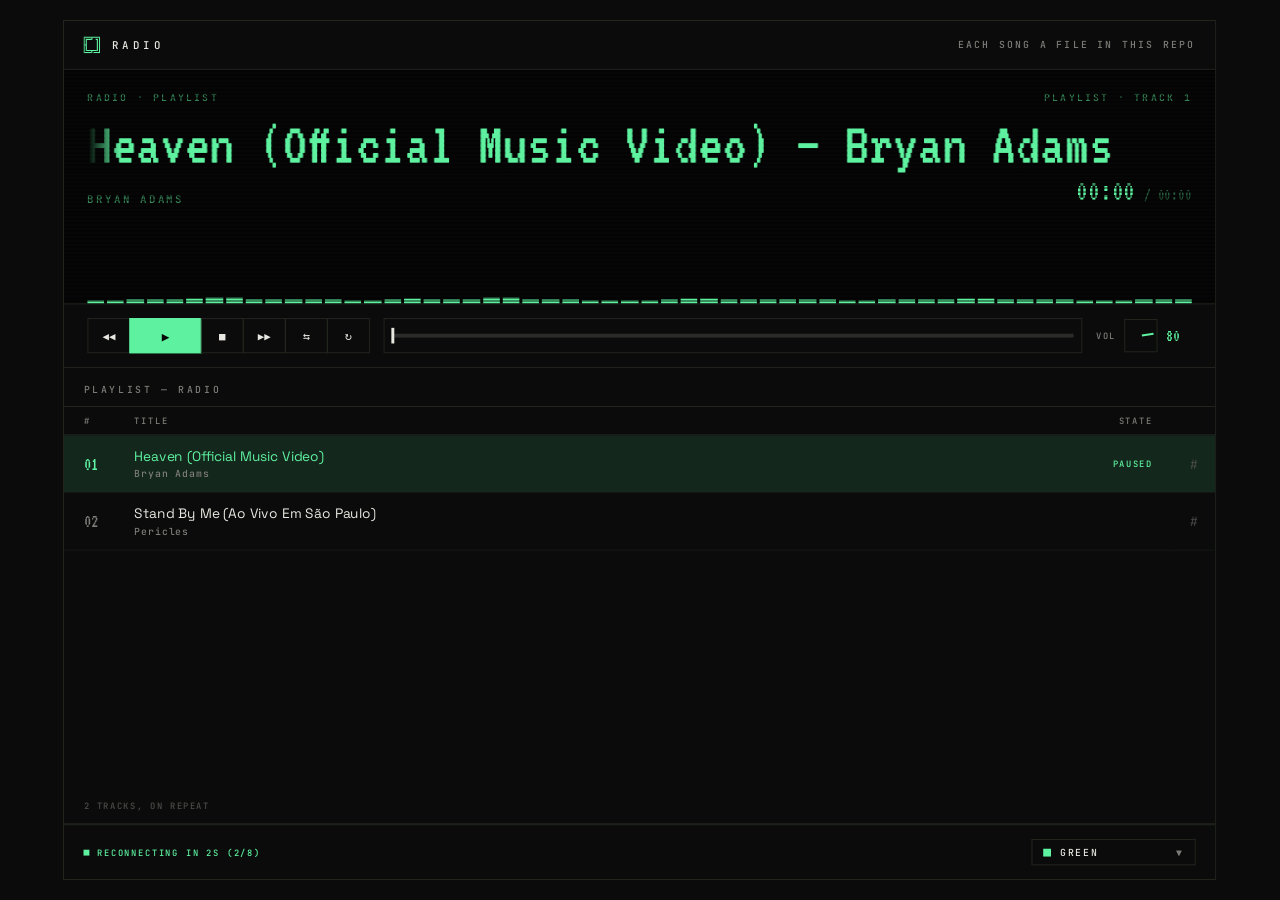
==== commit 25fb10c5: "Build radio from tracks" ====
--- a/index.html
+++ b/index.html
@@ -155,7 +155,7 @@
         </div>
         <ul class="tracks" id="tracks">
 <!-- page:list -->
-<li><a class="track" href="playlist/heaven-official-music-video-bryan-adams-youtube.html"><span class="tr-n">01</span><span class="tr-t"><span class="tr-line"><span class="tr-title">Heaven (Official Music Video) - Bryan Adams (youtube)</span></span><span class="tr-artist">Bryan Adams</span></span><span class="tr-s"><span class="tr-st"></span></span></a><a class="tr-link" href="playlist/heaven-official-music-video-bryan-adams-youtube.html" title="Permalink &#8212; press to copy">#</a></li>
+<li><a class="track" href="playlist/heaven-official-music-video.html"><span class="tr-n">01</span><span class="tr-t"><span class="tr-line"><span class="tr-title">Heaven (Official Music Video)</span></span><span class="tr-artist">Bryan Adams</span></span><span class="tr-s"><span class="tr-st"></span></span></a><a class="tr-link" href="playlist/heaven-official-music-video.html" title="Permalink &#8212; press to copy">#</a></li>
 <li><a class="track" href="playlist/stand-by-me-ao-vivo-em-sao-paulo.html"><span class="tr-n">02</span><span class="tr-t"><span class="tr-line"><span class="tr-title">Stand By Me (Ao Vivo Em São Paulo)</span></span><span class="tr-artist">Pericles</span></span><span class="tr-s"><span class="tr-st"></span></span></a><a class="tr-link" href="playlist/stand-by-me-ao-vivo-em-sao-paulo.html" title="Permalink &#8212; press to copy">#</a></li>
 <!-- /page:list -->
         </ul>
